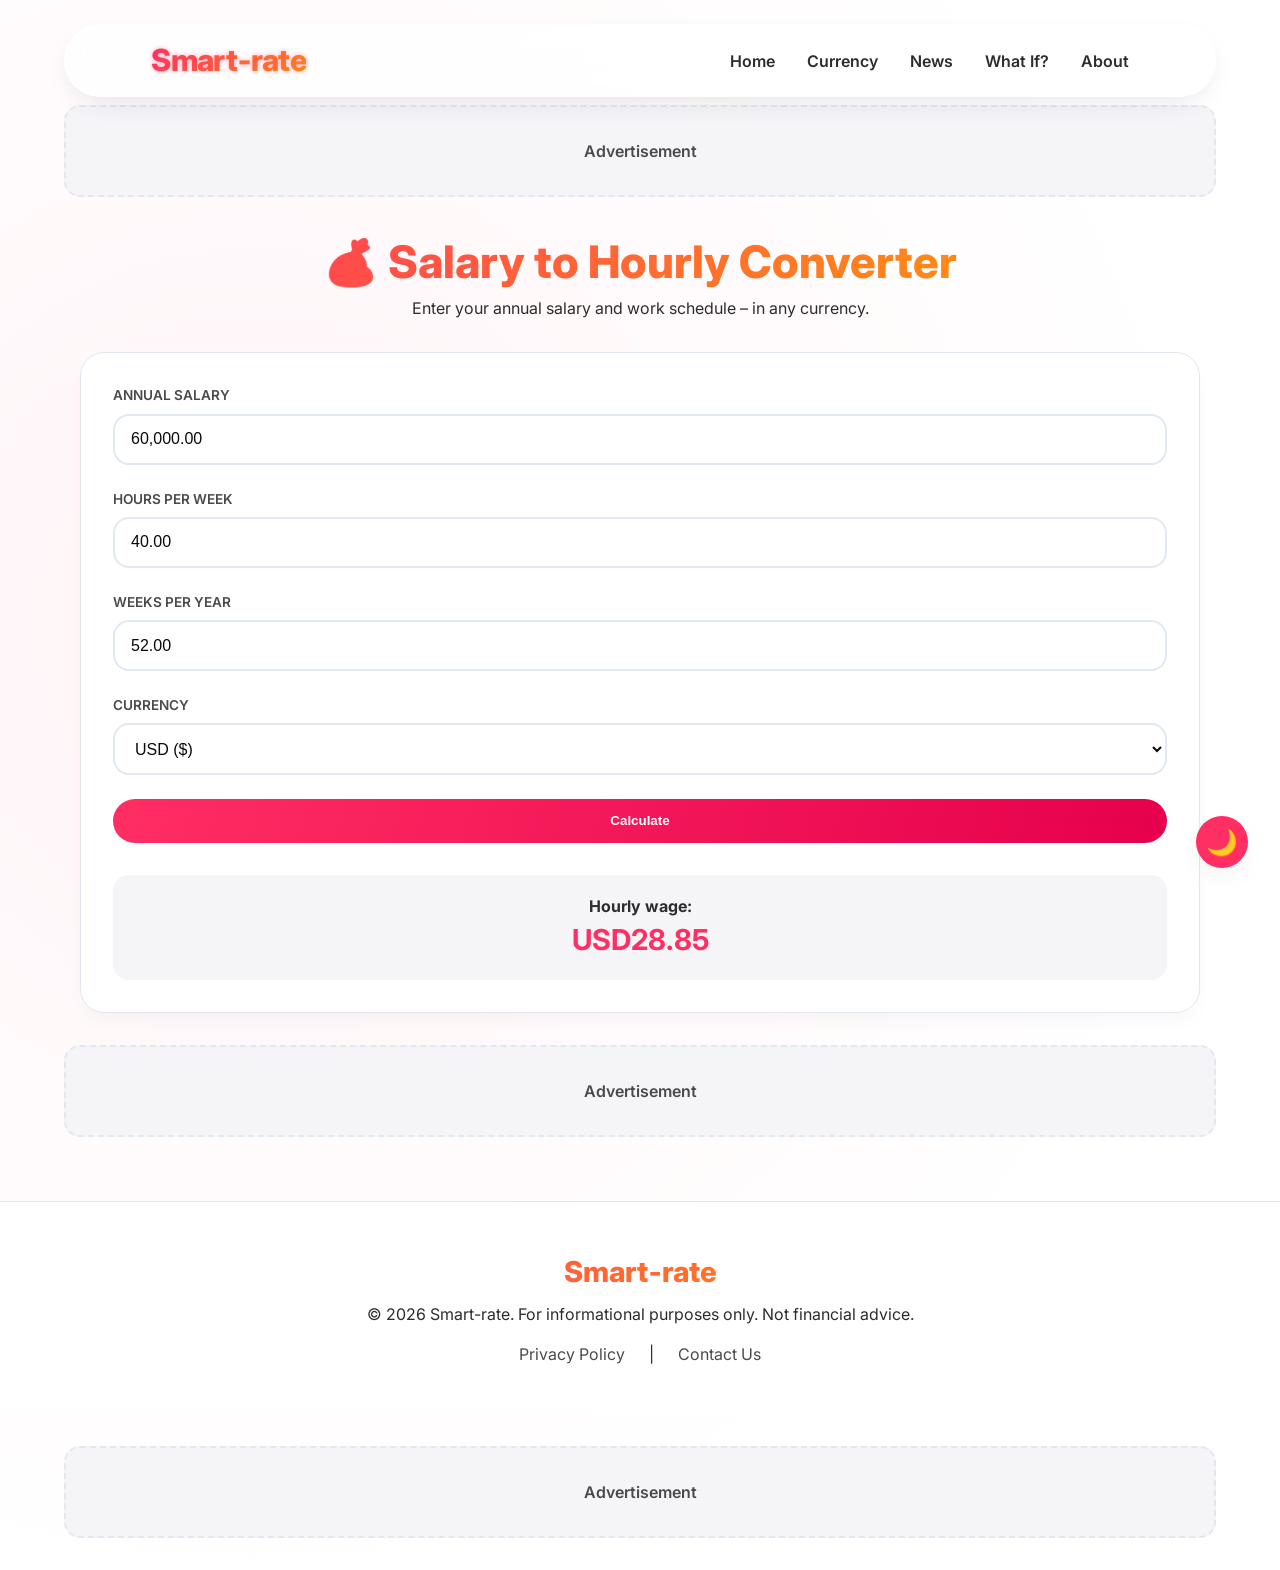
==== salary.html @ b4e2e006 "Add files via upload" ====
<!DOCTYPE html>
<html lang="en">
<head>
    <meta charset="UTF-8">
    <meta name="viewport" content="width=device-width, initial-scale=1.0, viewport-fit=cover">
    <title>Salary to Hourly – Smart-rate</title>
    <meta name="description" content="Convert your annual salary to an hourly wage in any currency. Instant, accurate results.">
    <link rel="canonical" href="https://www.smart-rate.com/salary.html">
    <link rel="stylesheet" href="style.css">
    <link href="https://fonts.googleapis.com/css2?family=Inter:opsz,wght@14..32,300;14..32,400;14..32,500;14..32,600;14..32,700;14..32,800&display=swap" rel="stylesheet">
    <style>
        /* ===== SALARY PAGE – KEEP EXISTING DESIGN ===== */
        .salary-hero {
            text-align: center;
            margin: 2rem 0;
        }
        .salary-hero h1 {
            font-size: clamp(2rem, 5vw, 2.8rem);
            font-weight: 800;
            background: linear-gradient(135deg, var(--primary, #0d6efd), var(--accent, #6f42c1));
            -webkit-background-clip: text;
            background-clip: text;
            color: transparent;
        }
        .salary-card {
            background: var(--surface, #ffffff);
            border-radius: 1.5rem;
            padding: 2rem;
            margin: 2rem 0;
            border: 1px solid var(--border, #e2e8f0);
            box-shadow: 0 10px 25px -8px rgba(0,0,0,0.05);
        }
        .form-group {
            margin-bottom: 1.5rem;
        }
        .form-group label {
            display: block;
            font-weight: 600;
            font-size: 0.85rem;
            text-transform: uppercase;
            margin-bottom: 0.5rem;
            color: var(--text-tertiary, #64748b);
        }
        .form-group input, .form-group select {
            width: 100%;
            padding: 0.9rem 1rem;
            border: 2px solid var(--border, #e2e8f0);
            border-radius: 1rem;
            background: var(--bg, #ffffff);
            font-size: 1rem;
        }
        .form-group input:focus, .form-group select:focus {
            outline: none;
            border-color: var(--primary, #0d6efd);
            box-shadow: 0 0 0 3px rgba(13,110,253,0.2);
        }
        .btn-calc {
            background: linear-gradient(105deg, var(--primary, #0d6efd), var(--primary-dark, #0b5ed7));
            border: none;
            padding: 0.9rem 1.5rem;
            border-radius: 2.5rem;
            font-weight: 700;
            color: white;
            cursor: pointer;
            width: 100%;
            transition: transform 0.2s;
        }
        .btn-calc:hover {
            transform: translateY(-2px);
        }
        .result-area {
            background: var(--surface-variant, #f8fafc);
            border-radius: 1rem;
            padding: 1.2rem;
            margin-top: 2rem;
            text-align: center;
        }
        .result-area span {
            font-weight: 700;
            color: var(--primary, #0d6efd);
            font-size: 1.8rem;
        }
        @media (max-width: 640px) {
            .salary-card { padding: 1.2rem; }
        }
    </style>
</head>
<body class="light-mode">
    <button class="theme-toggle-btn" id="themeToggle">🌙</button>

    <header>
        <div class="container header-container">
            <div class="brand">Smart‑rate</div>
            <nav class="main-nav">
                <ul>
                    <li><a href="index.html">Home</a></li>
                    <li><a href="currency.html">Currency</a></li>
                    <li><a href="news.html">News</a></li>
                    <li><a href="whatif.html">What If?</a></li>
                    <li><a href="about.html">About</a></li>
                </ul>
            </nav>
            <div class="kebab-menu">
                <button class="kebab-button" id="kebabToggle">☰</button>
                <div class="dropdown-content" id="kebabDropdown">
                    <a href="index.html">Home</a>
                    <a href="currency.html">Currency</a>
                    <a href="news.html">News</a>
                    <a href="whatif.html">What If?</a>
                    <a href="about.html">About</a>
                    <a href="privacy.html">Privacy</a>
                    <a href="contact.html">Contact</a>
                </div>
            </div>
        </div>
    </header>

    <main>
        <div class="ad-container"><div class="ad-placeholder ad-top">Advertisement</div></div>
        <div class="container">
            <div class="salary-hero">
                <h1>💰 Salary to Hourly Converter</h1>
                <p>Enter your annual salary and work schedule – in any currency.</p>
            </div>
            <div class="salary-card">
                <div class="form-group">
                    <label for="annualSalary">Annual salary</label>
                    <input type="text" id="annualSalary" placeholder="60000" value="60000" inputmode="decimal">
                </div>
                <div class="form-group">
                    <label for="hoursPerWeek">Hours per week</label>
                    <input type="text" id="hoursPerWeek" value="40" inputmode="decimal">
                </div>
                <div class="form-group">
                    <label for="weeksPerYear">Weeks per year</label>
                    <input type="text" id="weeksPerYear" value="52" inputmode="decimal">
                </div>
                <div class="form-group">
                    <label for="currencySelect">Currency</label>
                    <select id="currencySelect">
                        <option value="$" selected>USD ($)</option>
                        <option value="€">EUR (€)</option>
                        <option value="£">GBP (£)</option>
                        <option value="¥">JPY (¥)</option>
                        <option value="₹">INR (₹)</option>
                        <option value="₦">NGN (₦)</option>
                        <option value="A$">AUD (A$)</option>
                        <option value="C$">CAD (C$)</option>
                        <option value="CHF">CHF</option>
                        <option value="R">ZAR (R)</option>
                        <option value="₵">GHS (₵)</option>
                        <option value="KSh">KES (KSh)</option>
                        <option value="₫">VND (₫)</option>
                        <option value="₩">KRW (₩)</option>
                        <option value="฿">THB (฿)</option>
                        <option value="₺">TRY (₺)</option>
                        <option value="R$">BRL (R$)</option>
                        <option value="₱">PHP (₱)</option>
                        <option value="kr">SEK (kr)</option>
                        <option value="kr">NOK (kr)</option>
                        <option value="zł">PLN (zł)</option>
                    </select>
                </div>
                <button id="calcSalaryBtn" class="btn-calc">Calculate</button>
                <div class="result-area">
                    <p><strong>Hourly wage:</strong></p>
                    <span id="hourlyWage">0.00</span>
                </div>
            </div>
        </div>
        <div class="ad-container"><div class="ad-placeholder ad-middle">Advertisement</div></div>
    </main>

    <footer>
        <div class="container footer-content">
            <div class="footer-brand">Smart‑rate</div>
            <p>&copy; 2025 Smart-rate. For informational purposes only. Not financial advice.</p>
            <div class="footer-links">
                <a href="privacy.html">Privacy Policy</a> | <a href="contact.html">Contact Us</a>
            </div>
        </div>
    </footer>

    <div class="ad-container"><div class="ad-placeholder ad-bottom">Advertisement</div></div>

    <script src="main.js"></script>
    <script>
        // ===== SALARY TO HOURLY – FULLY DEBUGGED =====
        (function() {
            // DOM elements
            const annualInput = document.getElementById('annualSalary');
            const hoursInput = document.getElementById('hoursPerWeek');
            const weeksInput = document.getElementById('weeksPerYear');
            const currencySelect = document.getElementById('currencySelect');
            const calcBtn = document.getElementById('calcSalaryBtn');
            const resultSpan = document.getElementById('hourlyWage');

            // Helper: format number with commas and 2 decimals
            function formatNumber(num) {
                if (isNaN(num)) return '0.00';
                return num.toLocaleString(undefined, { minimumFractionDigits: 2, maximumFractionDigits: 2 });
            }

            // Helper: parse numeric value from input (strip commas)
            function getNumericValue(inputElement) {
                let raw = inputElement.value.replace(/,/g, '');
                let num = parseFloat(raw);
                return isNaN(num) ? 0 : Math.max(0, num); // no negative
            }

            // Update the result calculation
            function updateResult() {
                const annual = getNumericValue(annualInput);
                const hours = getNumericValue(hoursInput);
                const weeks = getNumericValue(weeksInput);
                
                // Prevent division by zero
                const totalHours = (hours * weeks) || 1;
                const hourly = annual / totalHours;
                
                const currencyText = currencySelect.options[currencySelect.selectedIndex].text;
                const symbol = currencyText.split(' ')[0];
                
                resultSpan.innerText = symbol + formatNumber(hourly);
            }

            // Format inputs on blur (add commas, but never block typing)
            function setupCommaFormatting(field) {
                if (!field) return;
                field.addEventListener('blur', function() {
                    let num = getNumericValue(field);
                    field.value = formatNumber(num);
                });
            }

            // Initial formatting (so inputs look nice)
            function formatInitialFields() {
                annualInput.value = formatNumber(getNumericValue(annualInput));
                hoursInput.value = formatNumber(getNumericValue(hoursInput));
                weeksInput.value = formatNumber(getNumericValue(weeksInput));
            }

            // Event listeners
            if (calcBtn) calcBtn.addEventListener('click', updateResult);
            if (currencySelect) currencySelect.addEventListener('change', updateResult);
            
            setupCommaFormatting(annualInput);
            setupCommaFormatting(hoursInput);
            setupCommaFormatting(weeksInput);
            
            // Initialize
            formatInitialFields();
            updateResult(); // ensure correct on page load
        })();
    </script>
</body>
</html>
---- style.css ----
/* ========== SMART-RATE – SPICY FIXED CSS ========== */

/* ----- LIGHT MODE (default) ----- */
:root {
    --primary: #ff2e63;
    --primary-dark: #e6004d;
    --primary-glow: rgba(255, 46, 99, 0.4);
    --accent: #ffa500;
    --bg: #ffffff;
    --surface: #ffffff;
    --surface-variant: #f5f5f7;
    --border: #e2e8f0;
    --text-primary: #0a0a0a;
    --text-secondary: #2d2d2d;
    --text-tertiary: #4a4a4a;
    --card-shadow: 0 10px 30px -12px rgba(0, 0, 0, 0.15);
    --hover-glow: 0 0 15px var(--primary-glow);
    --gradient-bg: radial-gradient(circle at 20% 40%, rgba(255,46,99,0.05), transparent 70%);
}



/* ----- RESET & GLOBAL ----- */
* {
    margin: 0;
    padding: 0;
    box-sizing: border-box;
    transition: background-color 0.3s ease, color 0.2s ease, border-color 0.2s ease;
}

body {
    font-family: 'Inter', system-ui, sans-serif;
    background: var(--bg);
    color: var(--text-secondary);
    line-height: 1.5;
    scroll-behavior: smooth;
    background-image: var(--gradient-bg);
}

.container {
    width: 90%;
    max-width: 1280px;
    margin: 0 auto;
    padding: 0 1rem;
}

/* ----- THEME TOGGLE BUTTON (spicy) ----- */
.theme-toggle-btn {
    position: fixed;
    bottom: 2rem;
    right: 2rem;
    z-index: 1000;
    background: var(--primary);
    border: none;
    width: 52px;
    height: 52px;
    border-radius: 50%;
    font-size: 1.6rem;
    cursor: pointer;
    box-shadow: var(--card-shadow);
    transition: 0.2s;
    color: white;
    display: flex;
    align-items: center;
    justify-content: center;
}
.theme-toggle-btn:hover {
    transform: scale(1.1);
    box-shadow: var(--hover-glow);
}

/* ----- HEADER (glass, fixed) ----- */
header {
    position: sticky;
    top: 1.5rem;
    z-index: 50;
    width: 90%;
    max-width: 1280px;
    margin: 0 auto;
    background: rgba(255, 255, 255, 0.8);
    backdrop-filter: blur(16px);
    border-radius: 3rem;
    border: 1px solid rgba(255,255,255,0.3);
    box-shadow: var(--card-shadow);
}


.header-container {
    display: flex;
    align-items: center;
    justify-content: space-between;
    padding: 0.8rem 1.8rem;
}

.brand {
    font-size: 1.9rem;
    font-weight: 800;
    background: linear-gradient(135deg, var(--primary), var(--accent));
    -webkit-background-clip: text;
    background-clip: text;
    color: transparent;
    letter-spacing: -0.02em;
    text-shadow: 0 0 5px var(--primary-glow);
}

.main-nav ul {
    display: flex;
    gap: 2rem;
    list-style: none;
}

.main-nav a {
    text-decoration: none;
    font-weight: 600;
    color: var(--text-secondary);
    transition: 0.2s;
}
.main-nav a:hover, .main-nav a.active {
    color: var(--primary);
    text-shadow: 0 0 6px var(--primary-glow);
}

/* kebab menu (mobile) */
.kebab-menu { display: none; position: relative; }
.kebab-button { background: none; border: none; font-size: 2rem; cursor: pointer; color: var(--text-secondary); }
.dropdown-content { display: none; position: absolute; right: 0; top: 3rem; background: var(--surface); border: 1px solid var(--border); border-radius: 1rem; padding: 0.5rem; min-width: 140px; backdrop-filter: blur(8px); z-index: 200; }
.dropdown-content a { display: block; padding: 0.6rem 1rem; text-decoration: none; color: var(--text-secondary); }
.dropdown-content a:hover { background: var(--primary-soft); color: var(--primary); }
.show { display: block; }

/* ----- HERO (intense glow) ----- */
.hero {
    padding: 5rem 0 4rem;
    position: relative;
}
.hero-inner {
    display: flex;
    align-items: center;
    gap: 3rem;
    flex-wrap: wrap;
}
.hero-content { flex: 1; min-width: 280px; }
.hero-badge {
    background: var(--primary-soft);
    color: var(--primary);
    padding: 0.25rem 1rem;
    border-radius: 2rem;
    font-weight: 600;
    font-size: 0.85rem;
    display: inline-block;
    margin-bottom: 1rem;
}
.hero h1 {
    font-size: clamp(2.5rem, 5vw, 4rem);
    font-weight: 800;
    line-height: 1.2;
    background: linear-gradient(135deg, var(--primary), var(--accent));
    -webkit-background-clip: text;
    background-clip: text;
    color: transparent;
    margin-bottom: 1.5rem;
}
.hero p {
    font-size: 1.2rem;
    color: var(--text-tertiary);
    margin-bottom: 2rem;
}
.hero-buttons {
    display: flex;
    gap: 1rem;
    flex-wrap: wrap;
}
.btn {
    padding: 0.8rem 1.8rem;
    border-radius: 3rem;
    font-weight: 700;
    text-decoration: none;
    transition: 0.2s;
    display: inline-flex;
    align-items: center;
    gap: 0.5rem;
}
.btn-primary {
    background: linear-gradient(135deg, var(--primary), var(--primary-dark));
    color: white;
    box-shadow: 0 4px 12px var(--primary-glow);
}
.btn-primary:hover {
    transform: translateY(-3px);
    box-shadow: 0 8px 20px var(--primary-glow);
}
.btn-secondary {
    background: transparent;
    border: 2px solid var(--primary);
    color: var(--primary);
}
.btn-secondary:hover {
    background: var(--primary);
    color: white;
    border-color: transparent;
}
.hero-visual { flex: 1; min-width: 260px; display: flex; flex-direction: column; gap: 1rem; }
.floating-card {
    background: var(--surface);
    border-radius: 1.5rem;
    padding: 1.2rem;
    box-shadow: var(--card-shadow);
    border: 1px solid var(--border);
    backdrop-filter: blur(4px);
    transition: 0.2s;
}
.floating-card strong { font-size: 1.5rem; display: block; margin: 0.3rem 0; }
.floating-card:hover { transform: translateY(-5px); box-shadow: var(--hover-glow); }
.delay-1 { align-self: flex-end; animation-delay: 1s; }
@keyframes float {
    0% { transform: translateY(0px); }
    50% { transform: translateY(-8px); }
    100% { transform: translateY(0px); }
}
.floating-card { animation: float 4s infinite ease-in-out; }

/* ----- CARDS (for calculators) ----- */
.section-header { text-align: center; margin: 4rem 0 2rem; }
.section-header h2 { font-size: 2.2rem; font-weight: 800; background: linear-gradient(135deg, var(--primary), var(--accent)); -webkit-background-clip: text; background-clip: text; color: transparent; }

/* Card grid – perfect alignment */
.card-grid {
    display: grid;
    grid-template-columns: repeat(auto-fit, minmax(300px, 1fr));
    gap: 2rem;
    margin: 2rem 0;
}

/* Each card as a flex column */
.card {
    display: flex;
    flex-direction: column;
    height: 100%; /* ensures all cards in the same row are equal height */
    background: var(--surface);
    border-radius: 1.5rem;
    padding: 1.8rem;
    border: 1px solid var(--border);
    transition: all 0.25s;
    box-shadow: var(--card-shadow);
}

/* Push the "Try now" link to the bottom */
.card p {
    flex-grow: 1; /* takes remaining space */
    margin-bottom: 1rem;
}

.card-link {
    margin-top: auto; /* sticks to bottom */
}
.card:hover {
    transform: translateY(-8px);
    border-color: var(--primary);
    box-shadow: var(--hover-glow);
}
.card-icon { font-size: 2.5rem; margin-bottom: 1rem; }
.card h3 { font-size: 1.4rem; margin-bottom: 0.5rem; }
.card h3 a { text-decoration: none; color: var(--text-primary); }
.card h3 a:hover { color: var(--primary); }
.card p { color: var(--text-tertiary); margin-bottom: 1rem; }
.card-link { font-weight: 700; color: var(--primary); text-decoration: none; font-size: 0.9rem; }

/* ----- FORMS & CALCULATOR CARDS ----- */
.form-group {
    margin-bottom: 1.2rem;
}

label {
    display: block;
    font-weight: 600;
    margin-bottom: 0.3rem;
    color: var(--text-secondary);
}
input, select {
    width: 100%;
    padding: 0.7rem 1rem;
    border-radius: 0.8rem;
    border: 1px solid var(--border);
    background: var(--bg);
    color: var(--text-primary);
    font-size: 1rem;
}
input:focus, select:focus {
    outline: none;
    border-color: var(--primary);
}
button {
    background: var(--primary);
    color: white;
    border: none;
    padding: 0.8rem 1.5rem;
    border-radius: 2rem;
    font-weight: 600;
    cursor: pointer;
    transition: 0.2s;
    width: 100%;
}
button:hover {
    background: var(--primary-dark);
    transform: translateY(-2px);
}
.result-area {
    margin-top: 1.5rem;
    padding: 1rem;
    background: var(--surface-variant);
    border-radius: 1rem;
    text-align: center;
    font-weight: 500;
}

/* ----- AD PLACEHOLDERS ----- */
.ad-container { width: 90%; max-width: 1200px; margin: 2rem auto; }
.ad-placeholder {
    background: var(--surface-variant);
    border: 2px dashed var(--border);
    padding: 2rem;
    text-align: center;
    border-radius: 1rem;
    color: var(--text-tertiary);
    font-weight: 600;
}

/* ----- FOOTER ----- */
footer {
    background: var(--surface);
    border-top: 1px solid var(--border);
    padding: 3rem 0;
    margin-top: 4rem;
}
.footer-brand { font-size: 1.8rem; font-weight: 800; background: linear-gradient(135deg, var(--primary), var(--accent)); -webkit-background-clip: text; background-clip: text; color: transparent; margin-bottom: 0.5rem; }
.footer-content { text-align: center; }
.footer-links { display: flex; justify-content: center; gap: 1.5rem; margin-top: 1rem; }
.footer-links a { text-decoration: none; color: var(--text-tertiary); }
.footer-links a:hover { color: var(--primary); }

/* ----- RESPONSIVE ----- */
@media (max-width: 768px) {
    .main-nav { display: none; }
    .kebab-menu { display: block; }
    .hero-inner { flex-direction: column; text-align: center; }
    .hero-buttons { justify-content: center; }
    .delay-1 { align-self: center; }
    .card-grid { grid-template-columns: 1fr; }
    .footer-links { flex-direction: column; gap: 0.8rem; }
    .theme-toggle-btn { bottom: 1rem; right: 1rem; width: 44px; height: 44px; font-size: 1.2rem; }
}
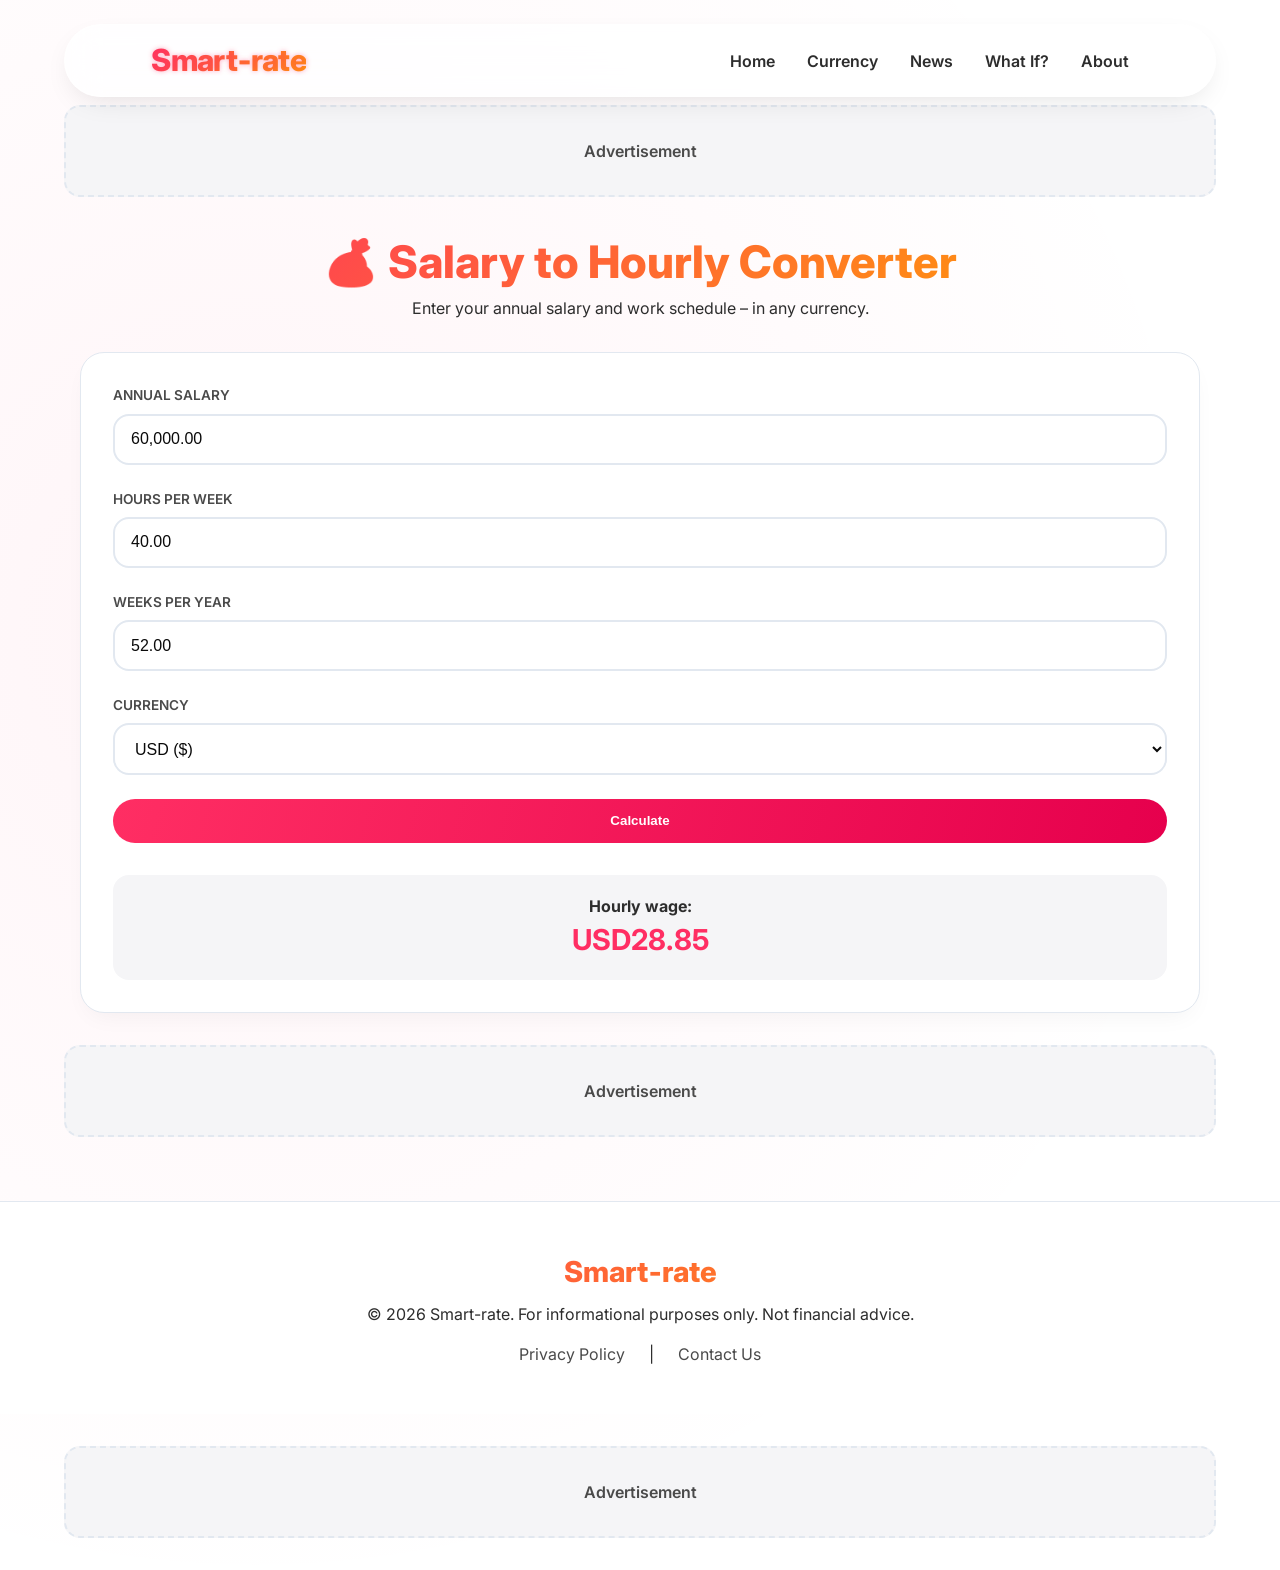
==== commit 5d9e985e: "Fix HTML encoding issues in salary.html" ====
--- a/salary.html
+++ b/salary.html
@@ -85,8 +85,7 @@
         }
     </style>
 </head>
-<body class="light-mode">
-    <button class="theme-toggle-btn" id="themeToggle">🌙</button>
+
 
     <header>
         <div class="container header-container">
@@ -254,4 +253,4 @@
         })();
     </script>
 </body>
-</html>+</html>
